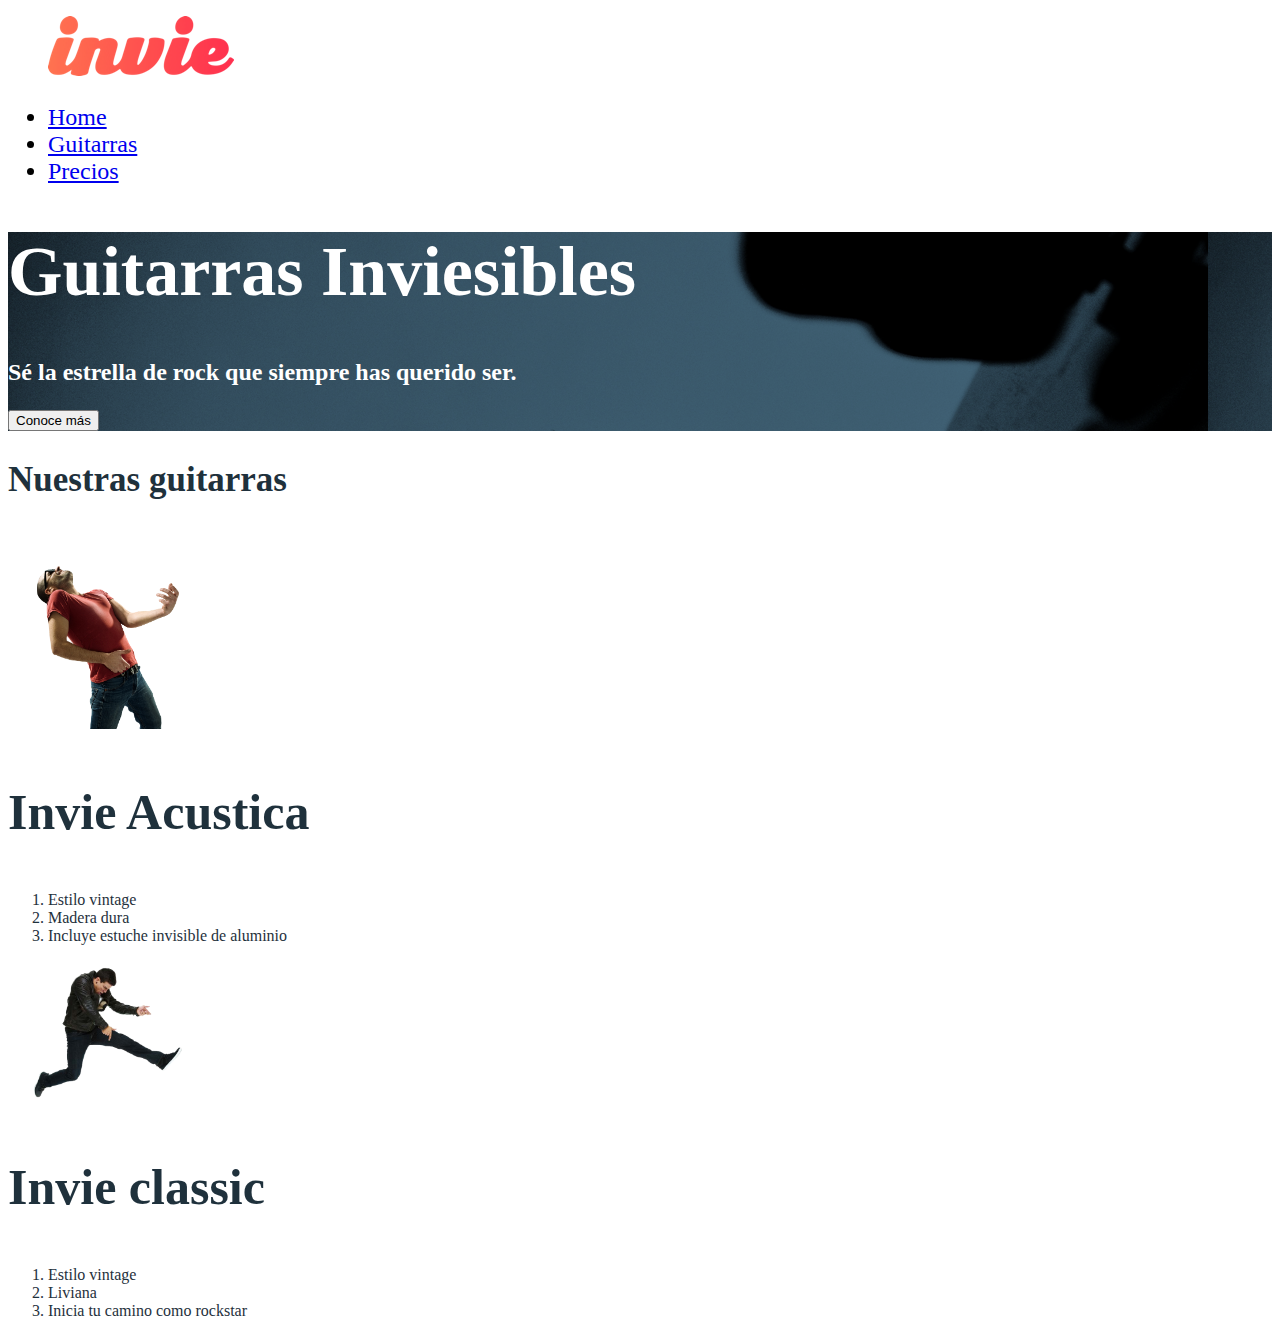
==== index.html @ afae7d02 "background, colores y font-size" ====
<!DOCTYPE html>
<html>
  <head>
    <title>Invie - tus mejores guitarras</title>
    <meta charset="utf-8"/><!-- para que la paguina permita acenntos ñ -->
    <link rel="stylesheet" href="css/invie.css"/>
  </head>

  <body>
    <header id="header" class="header"><!-- header --><!-- los id deben de ser unicos, con ellos se puede referir con href "#id" -->
      <figure class="logotipo"><!-- logotipo -->
        <img src="images/invie.png" width="186" height="60" alt="Invie Logotipo"/><!-- hay dos tipos de rutas, relativas o absolutas -->
      </figure>

      <nav class="menu"><!-- menu --><!-- este tag es para links de navegacion -->
        <ul><!-- hay dos tipos de listas ul y ol una es desorganizada y en la otra organizada de 1 a n -->
          <li>
            <a href="index.html">Home</a>
          </li>
          <li>
            <a href="#guitarras">Guitarras</a>
          </li>
          <li>
            <a href="precios.html">Precios</a>
          </li>
        </ul>
      </nav>

    </header>

    <section id="portada" class="portada"><!-- portada -->
      <h1 class="titulo">Guitarras Inviesibles</h1><!-- titulo -->
      <h3 class="title-a">Sé la estrella de rock que siempre has querido ser.</h3><!-- resumen -->
      <button>Conoce más</button><!-- boton -->
    </section>

    <section id="guitarras" class="guitarras"><!-- guitarras -->
      <h2>Nuestras guitarras</h2><!-- titulo -->

      <article class="guitarra"><!-- guitarra 1 --><!-- este tag es para contenido independiente y diferente en la pagina -->
        <img src="images/invie-acustica.png" alt="Guitarra invie acustica" width="200"/>
        <h3 class="title-b">Invie Acustica</h3>
        <ol>
          <li>Estilo vintage</li>
          <li>Madera dura</li>
          <li>Incluye estuche invisible de aluminio</li>
        </ol>
      </article>

      <article class="guitarra"><!-- guitarra 2 -->
        <img src="images/invie-classic.png" alt="Guitarra invie classic" width="200"/>
        <h3 class="title-b">Invie classic</h3>
        <ol>
          <li>Estilo vintage</li>
          <li>Liviana</li>
          <li>Inicia tu camino como rockstar</li>
        </ol>
      </article>
    </section>

  </body>
</html>
---- css/invie.css ----
.titulo{
  font-size: 70px;
}

.title-a{
  font-size: 24px;
}

.title-b{
  font-size: 50px;
}

.guitarras{
  color: #1F313C;
}

.guitarras h2{
  font-size: 35px;
}

.portada{
  background-image: url('../images/background.png');
  color: white;
}

.menu{
  font-size: 24px;
}
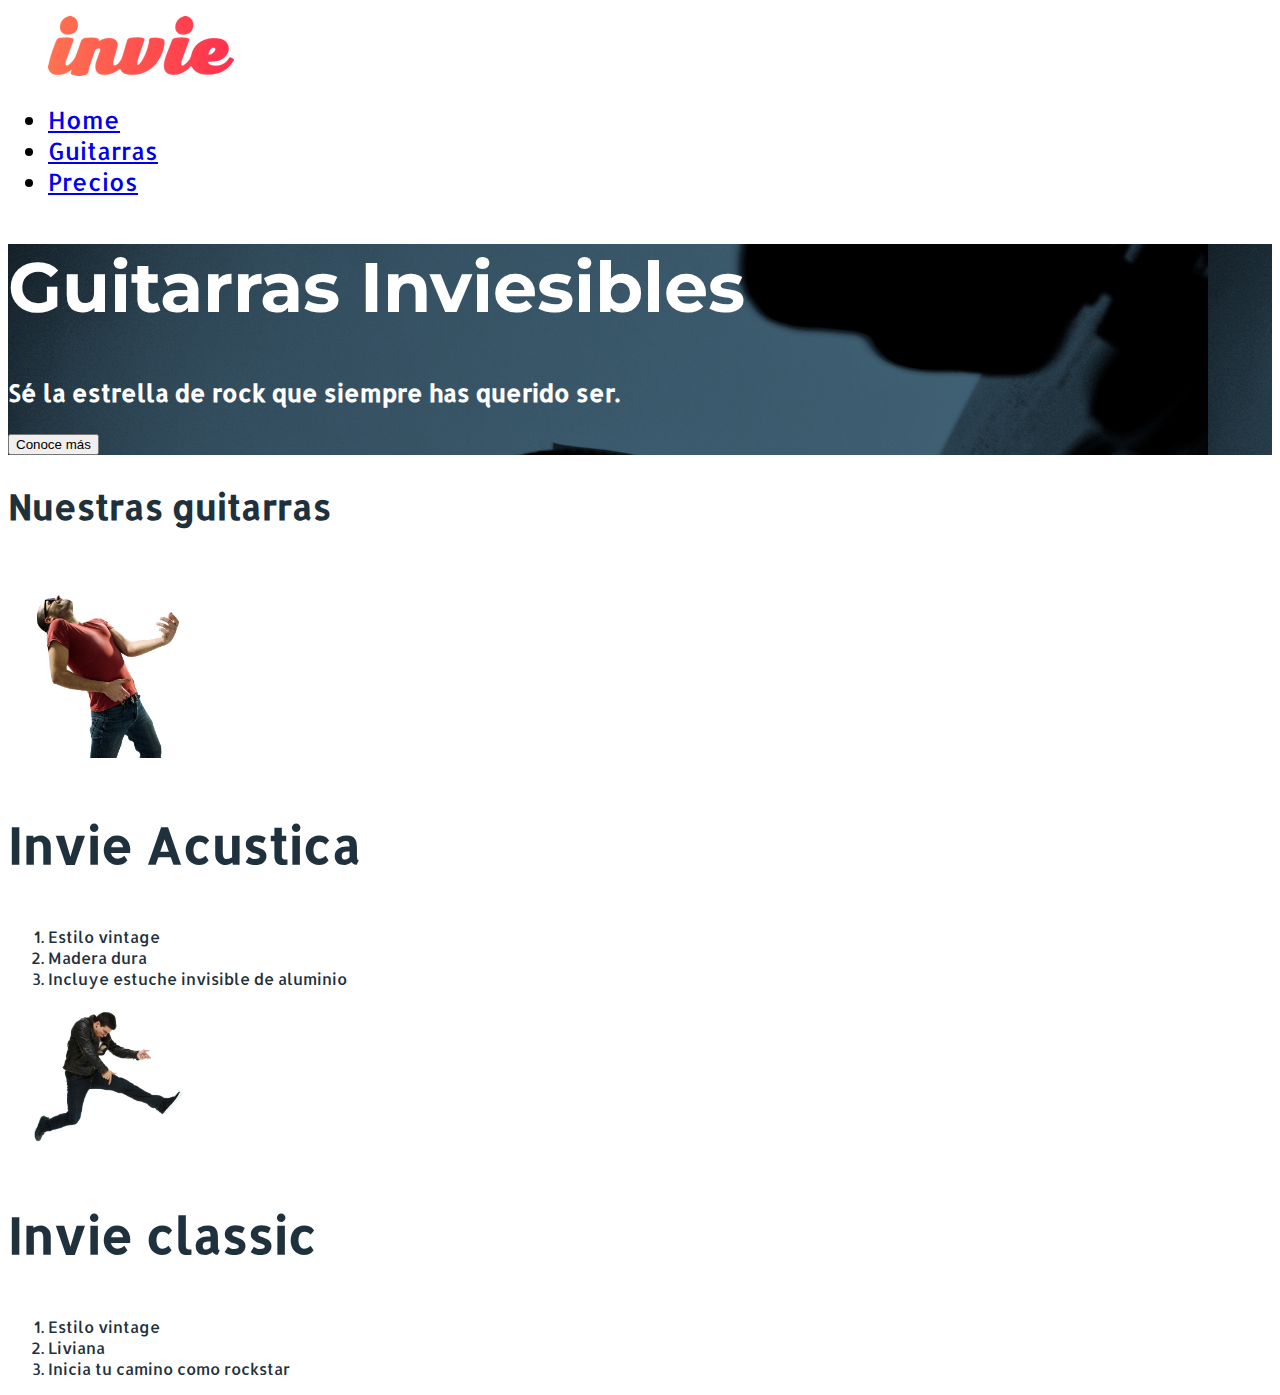
==== commit 392cc3da: "Fuentes" ====
--- a/index.html
+++ b/index.html
@@ -3,6 +3,8 @@
   <head>
     <title>Invie - tus mejores guitarras</title>
     <meta charset="utf-8"/><!-- para que la paguina permita acenntos ñ -->
+    <link href="https://fonts.googleapis.com/css?family=Montserrat|Allerta" rel="stylesheet">
+    <!-- <link href="https://fonts.googleapis.com/css?family=Allerta" rel="stylesheet"> -->
     <link rel="stylesheet" href="css/invie.css"/>
   </head>
 
--- a/css/invie.css
+++ b/css/invie.css
@@ -1,4 +1,10 @@
+
+body{
+  font-family: 'Allerta', sans-serif;
+}
+
 .titulo{
+  font-family: 'Montserrat', sans-serif;
   font-size: 70px;
 }
 
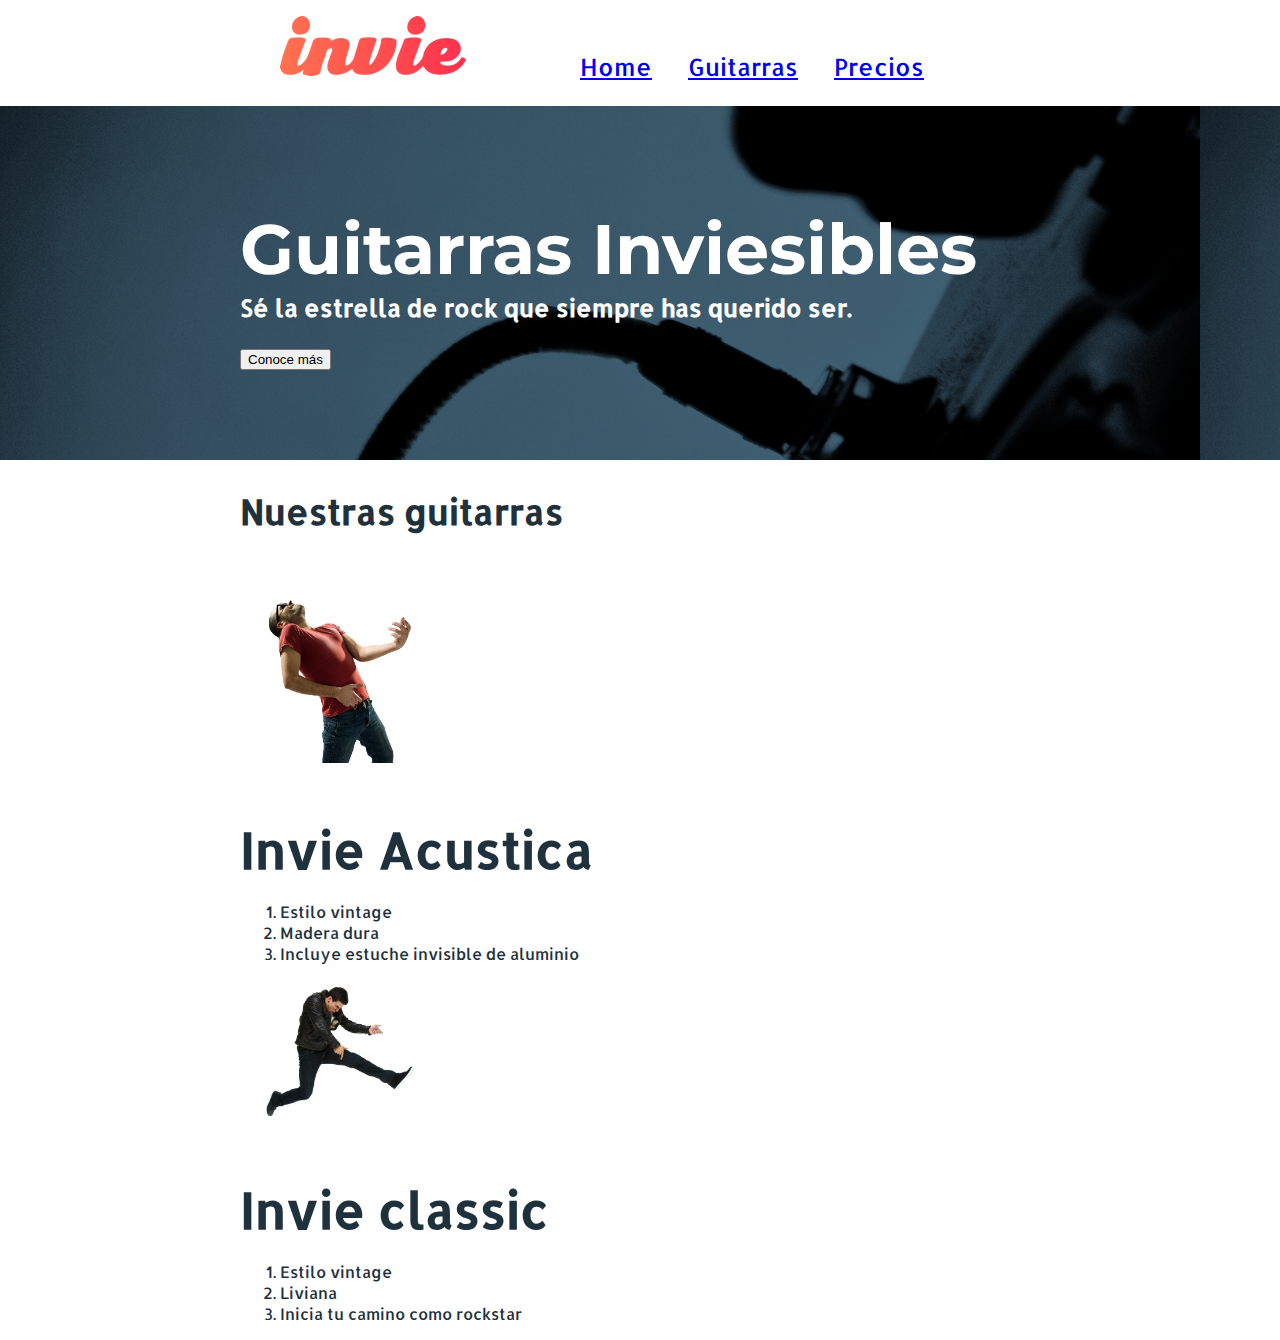
==== commit 366b83e8: "Claseas CSS, margenes y Padding" ====
--- a/index.html
+++ b/index.html
@@ -9,7 +9,7 @@
   </head>
 
   <body>
-    <header id="header" class="header"><!-- header --><!-- los id deben de ser unicos, con ellos se puede referir con href "#id" -->
+    <header id="header" class="header contenedor"><!-- header --><!-- los id deben de ser unicos, con ellos se puede referir con href "#id" -->
       <figure class="logotipo"><!-- logotipo -->
         <img src="images/invie.png" width="186" height="60" alt="Invie Logotipo"/><!-- hay dos tipos de rutas, relativas o absolutas -->
       </figure>
@@ -31,12 +31,14 @@
     </header>
 
     <section id="portada" class="portada"><!-- portada -->
-      <h1 class="titulo">Guitarras Inviesibles</h1><!-- titulo -->
-      <h3 class="title-a">Sé la estrella de rock que siempre has querido ser.</h3><!-- resumen -->
-      <button>Conoce más</button><!-- boton -->
+      <div class="contenedor">
+        <h1 class="titulo">Guitarras Inviesibles</h1><!-- titulo -->
+        <h3 class="title-a">Sé la estrella de rock que siempre has querido ser.</h3><!-- resumen -->
+        <button>Conoce más</button><!-- boton -->
+      </div>
     </section>
 
-    <section id="guitarras" class="guitarras"><!-- guitarras -->
+    <section id="guitarras" class="guitarras contenedor"><!-- guitarras -->
       <h2>Nuestras guitarras</h2><!-- titulo -->
 
       <article class="guitarra"><!-- guitarra 1 --><!-- este tag es para contenido independiente y diferente en la pagina -->
--- a/css/invie.css
+++ b/css/invie.css
@@ -1,19 +1,24 @@
 
 body{
   font-family: 'Allerta', sans-serif;
+  margin: 0;
 }
 
 .titulo{
   font-family: 'Montserrat', sans-serif;
   font-size: 70px;
+  margin-bottom: 0;
+  margin-top: 80px;
 }
 
 .title-a{
   font-size: 24px;
+  margin-top: 0;
 }
 
 .title-b{
   font-size: 50px;
+  margin-bottom: 20px;
 }
 
 .guitarras{
@@ -27,8 +32,28 @@
 .portada{
   background-image: url('../images/background.png');
   color: white;
+  padding: 20px;
+}
+
+.portada button {
+  margin-bottom: 70px;
 }
 
 .menu{
   font-size: 24px;
+  display: inline-block;
 }
+
+.menu li{
+  display: inline-block;
+  margin-left: 30px;
+}
+
+.logotipo{
+  display: inline-block;
+}
+
+.contenedor{
+  width: 800px;
+  margin: auto;
+}
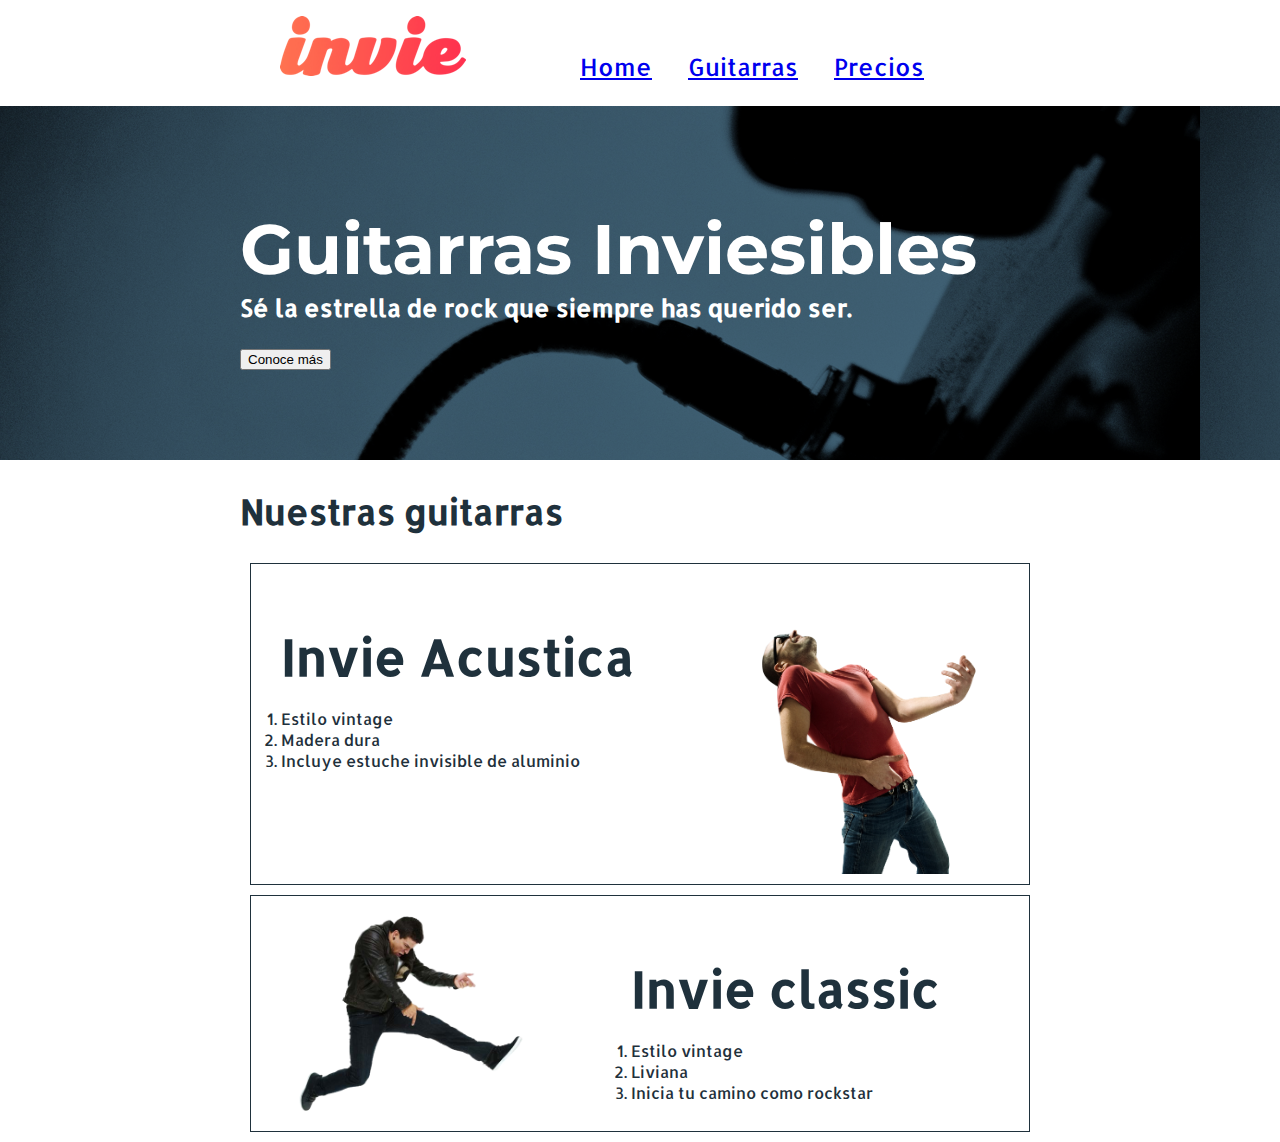
==== commit 49f8c0c8: "Floats a imagenes" ====
--- a/index.html
+++ b/index.html
@@ -42,23 +42,29 @@
       <h2>Nuestras guitarras</h2><!-- titulo -->
 
       <article class="guitarra"><!-- guitarra 1 --><!-- este tag es para contenido independiente y diferente en la pagina -->
-        <img src="images/invie-acustica.png" alt="Guitarra invie acustica" width="200"/>
-        <h3 class="title-b">Invie Acustica</h3>
-        <ol>
-          <li>Estilo vintage</li>
-          <li>Madera dura</li>
-          <li>Incluye estuche invisible de aluminio</li>
-        </ol>
+        <img class="right" src="images/invie-acustica.png" alt="Guitarra invie acustica" width="300"/>
+
+        <div class="contenedor-guitarra-a">
+          <h3 class="title-b">Invie Acustica</h3>
+          <ol>
+            <li>Estilo vintage</li>
+            <li>Madera dura</li>
+            <li>Incluye estuche invisible de aluminio</li>
+          </ol>
+        </div>
       </article>
 
       <article class="guitarra"><!-- guitarra 2 -->
-        <img src="images/invie-classic.png" alt="Guitarra invie classic" width="200"/>
-        <h3 class="title-b">Invie classic</h3>
-        <ol>
-          <li>Estilo vintage</li>
-          <li>Liviana</li>
-          <li>Inicia tu camino como rockstar</li>
-        </ol>
+        <img class="left" src="images/invie-classic.png" alt="Guitarra invie classic" width="300"/>
+
+        <div class="contenedor-guitarra-b">
+          <h3 class="title-b">Invie classic</h3>
+          <ol>
+            <li>Estilo vintage</li>
+            <li>Liviana</li>
+            <li>Inicia tu camino como rockstar</li>
+          </ol>
+      </div>
       </article>
     </section>
 
--- a/css/invie.css
+++ b/css/invie.css
@@ -57,3 +57,30 @@
   width: 800px;
   margin: auto;
 }
+
+.guitarra{
+  margin: 10px;
+  padding: 10px;
+  overflow: hidden;
+  border: 1px solid #1F313C;
+}
+
+.guitarra ol{
+  padding: 0;
+}
+
+.right{
+  float: right;
+}
+
+.left{
+  float: left;
+}
+
+.contenedor-guitarra-a{
+  padding-left: 20px;
+}
+
+.contenedor-guitarra-b{
+  margin-left: 370px;s
+}
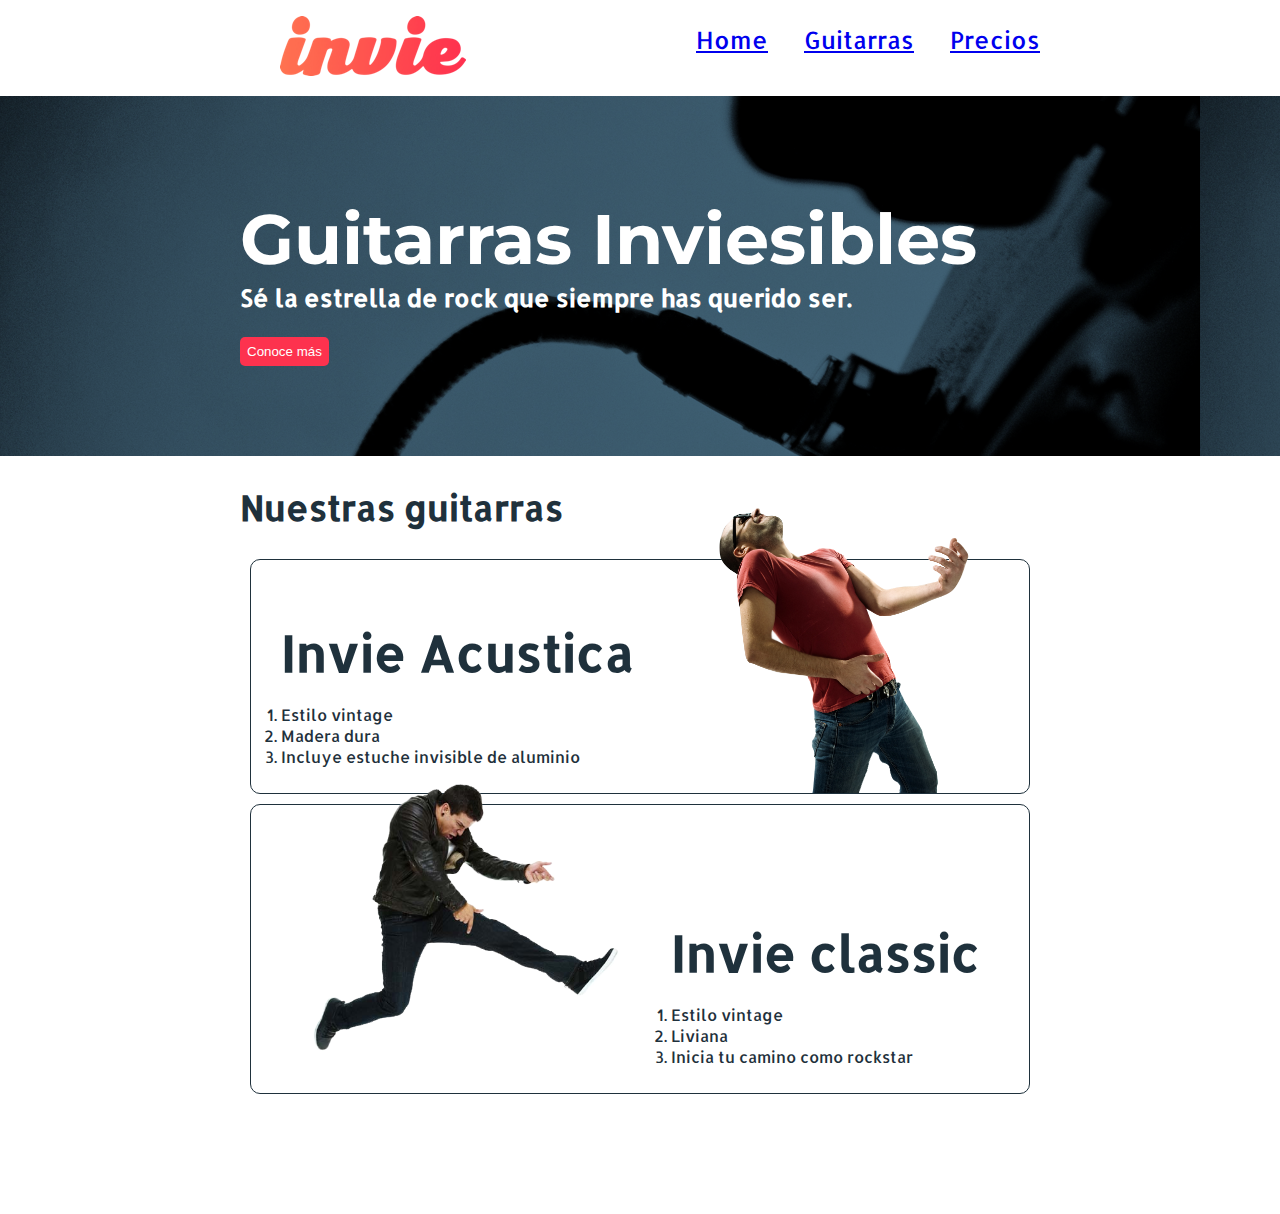
==== commit 6d14259d: "borders, positions" ====
--- a/index.html
+++ b/index.html
@@ -42,7 +42,7 @@
       <h2>Nuestras guitarras</h2><!-- titulo -->
 
       <article class="guitarra"><!-- guitarra 1 --><!-- este tag es para contenido independiente y diferente en la pagina -->
-        <img class="right" src="images/invie-acustica.png" alt="Guitarra invie acustica" width="300"/>
+        <img class="right" src="images/invie-acustica.png" alt="Guitarra invie acustica" width="350"/>
 
         <div class="contenedor-guitarra-a">
           <h3 class="title-b">Invie Acustica</h3>
@@ -55,7 +55,7 @@
       </article>
 
       <article class="guitarra"><!-- guitarra 2 -->
-        <img class="left" src="images/invie-classic.png" alt="Guitarra invie classic" width="300"/>
+        <img class="left" src="images/invie-classic.png" alt="Guitarra invie classic" width="410"/>
 
         <div class="contenedor-guitarra-b">
           <h3 class="title-b">Invie classic</h3>
--- a/css/invie.css
+++ b/css/invie.css
@@ -2,6 +2,14 @@
 body{
   font-family: 'Allerta', sans-serif;
   margin: 0;
+}
+
+button{
+  border-radius: 5px;
+  border: none;
+  background: #fd324e;
+  color: white;
+  padding: 7px;
 }
 
 .titulo{
@@ -39,9 +47,12 @@
   margin-bottom: 70px;
 }
 
+/*Posicion absoluta y haciua la derecha*/
 .menu{
   font-size: 24px;
   display: inline-block;
+  position: absolute;
+  right: 0;
 }
 
 .menu li{
@@ -61,8 +72,9 @@
 .guitarra{
   margin: 10px;
   padding: 10px;
-  overflow: hidden;
+  /*overflow: hidden;*/
   border: 1px solid #1F313C;
+  border-radius: 10px;
 }
 
 .guitarra ol{
@@ -71,10 +83,14 @@
 
 .right{
   float: right;
+  position: relative;
+  bottom: 127px;
 }
 
 .left{
   float: left;
+  position: relative;
+  top: -150px;
 }
 
 .contenedor-guitarra-a{
@@ -82,5 +98,9 @@
 }
 
 .contenedor-guitarra-b{
-  margin-left: 370px;s
+  margin-left: 370px;
 }
+
+.header{
+  position: relative;
+}
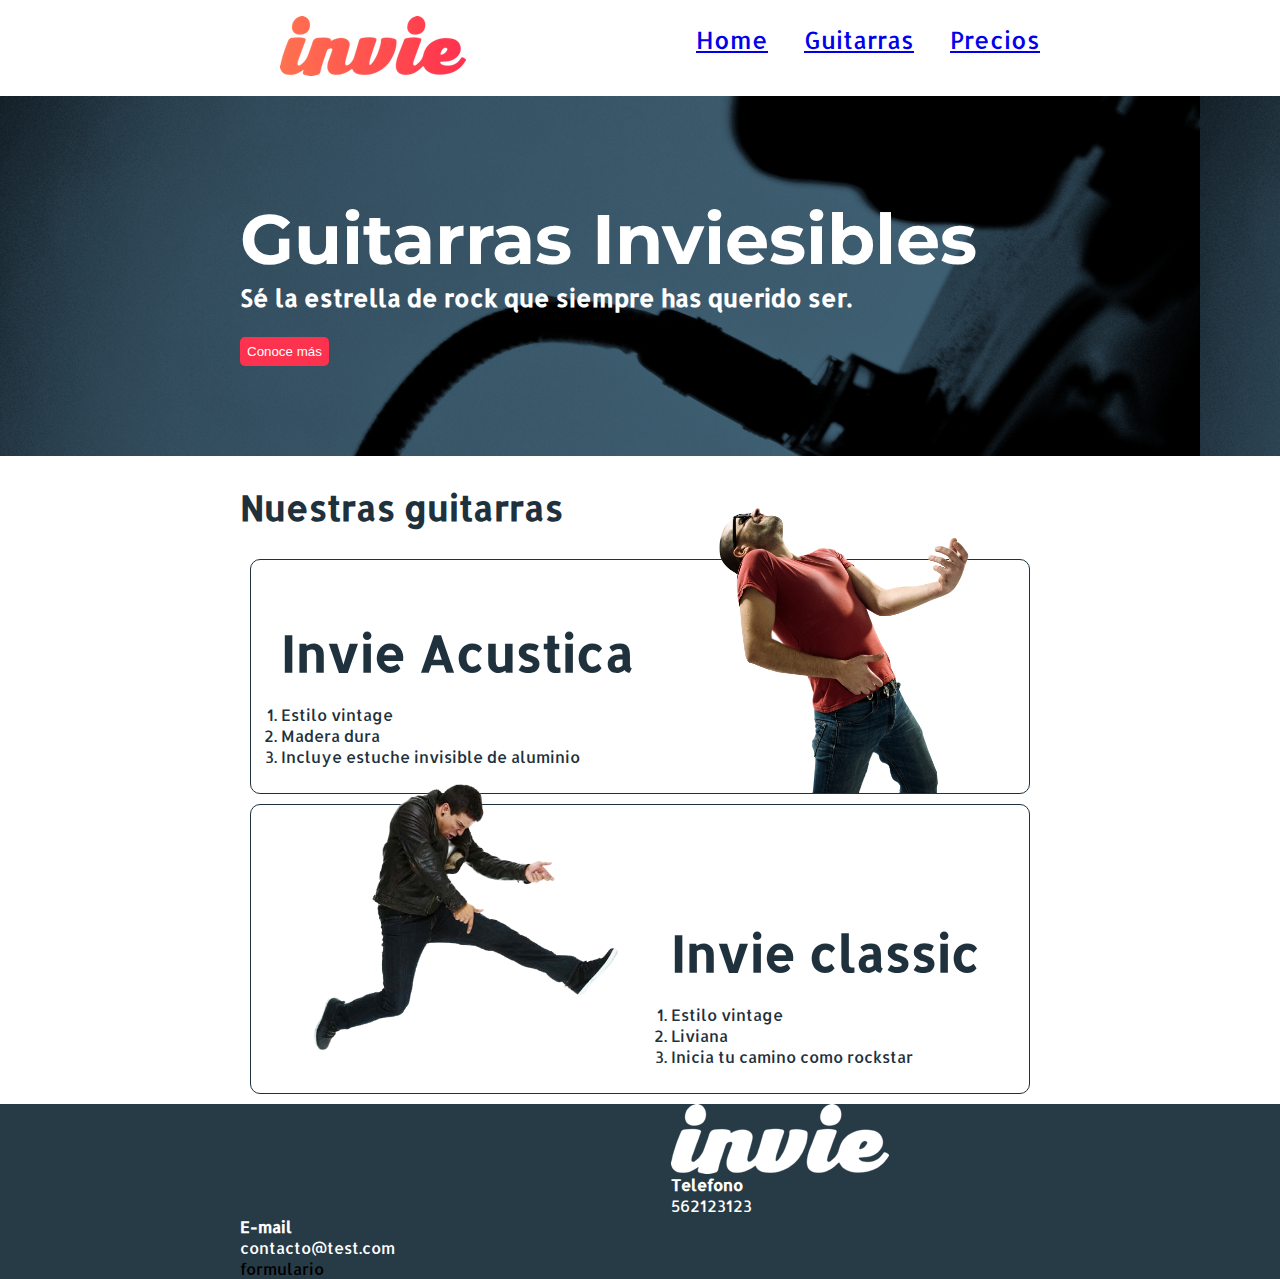
==== commit 64578457: "(22) Agregando footer" ====
--- a/index.html
+++ b/index.html
@@ -68,5 +68,21 @@
       </article>
     </section>
 
+    <footer class="footer">
+      <div class="contenedor">
+        <div class="contacto">
+          <img src="images/invie-white.png" alt="logotipo blanco"/>
+          <!-- Con tel: en el href indicamos al sistema operativo que este link es un telefono -->
+          <a href="tel:+54562123123"></a><strong>Telefono</strong><span>562123123</span></a>
+          <!-- Con mailto: pasa algo similar -->
+          <a href="mailto:"></a><strong>E-mail</strong><span>contacto@test.com</span></a>
+        </div>
+
+        <div class="formulario">
+          formulario
+        </div>
+      </div>
+    </footer>
+
   </body>
 </html>
--- a/css/invie.css
+++ b/css/invie.css
@@ -104,3 +104,23 @@
 .header{
   position: relative;
 }
+
+.footer{
+  background: #273b47;
+}
+
+.contacto img{
+  /* esta propiedad es para que la imagen solo ocupe esa linea horizontal (los siguientes elemtos seran movidos hacia abajo)*/
+  display: block;
+}
+
+.contacto strong{
+  display: block;
+  color: white;
+  text-decoration: none;
+}
+
+.contacto span{
+  color: white;
+  text-decoration: none;
+}
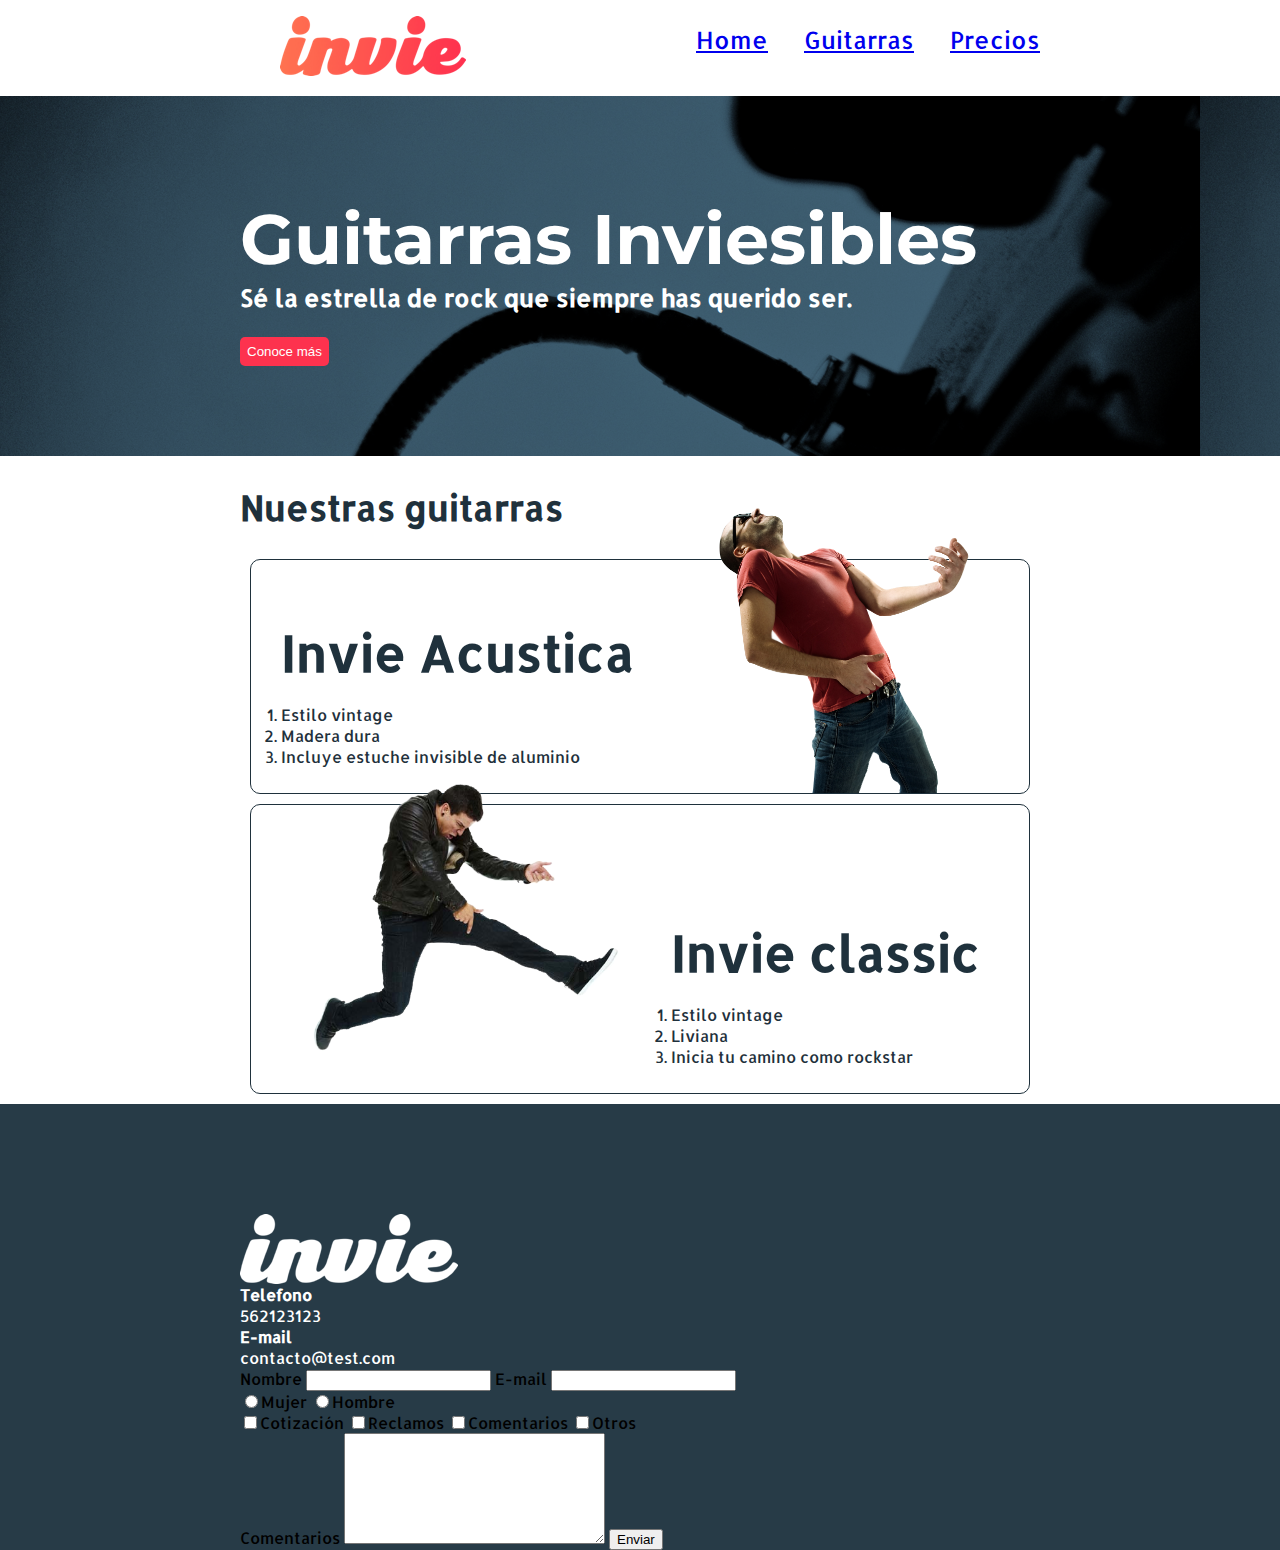
==== commit 76021eeb: "(23) Haciendo formulario de contacto" ====
--- a/index.html
+++ b/index.html
@@ -69,7 +69,7 @@
     </section>
 
     <footer class="footer">
-      <div class="contenedor">
+      <div class="contenedor_fotter">
         <div class="contacto">
           <img src="images/invie-white.png" alt="logotipo blanco"/>
           <!-- Con tel: en el href indicamos al sistema operativo que este link es un telefono -->
@@ -78,9 +78,44 @@
           <a href="mailto:"></a><strong>E-mail</strong><span>contacto@test.com</span></a>
         </div>
 
-        <div class="formulario">
-          formulario
-        </div>
+        <!-- name es lo que se envia al back end para obtener su valor -->
+        <!-- value tambien se puede enviar al back end -->
+        <form class="formulario">
+          <label for="nombre-txt">Nombre</label>
+          <input type="text" required id="nombre-txt" name="nombre"/>
+          <label for="email">E-mail</label>
+          <input type="email" required id="email" name="email"/>
+
+          <div class="sexo">
+            <label for="mujer">
+              <input type="radio" id="mujer" name="sexo" value="mujer">Mujer
+            </label>
+            <label for="hombre">
+              <input type="radio" id="hombre" name="sexo" value="hombre">Hombre
+            </label>
+          </div>
+
+          <div class="intereses">
+            <label for="cotizacion">
+              <input type="checkbox" id="cotizacion" name="intereses" value="cotizacion">Cotización
+            </label>
+            <label for="reclamos">
+              <input type="checkbox" id="reclamos" name="intereses" value="reclamos">Reclamos
+            </label>
+            <label for="comentarios">
+              <input type="checkbox" id="comentarios" name="intereses" value="comentarios">Comentarios
+            </label>
+            <label for="otros">
+              <input type="checkbox" id="otros" name="intereses" value="otros">Otros
+            </label>
+          </div>
+
+          <div>
+            <label for="comentarios">Comentarios</label>
+            <textarea name="comentarios" id="comentarios" rows="7" cols="30"></textarea>
+            <input type="submit" name="" value="Enviar">
+          </div>
+        </form>
       </div>
     </footer>
 
--- a/css/invie.css
+++ b/css/invie.css
@@ -69,6 +69,12 @@
   margin: auto;
 }
 
+.contenedor_fotter{
+  width: 800px;
+  margin: auto;
+  padding-top: 110px
+}
+
 .guitarra{
   margin: 10px;
   padding: 10px;
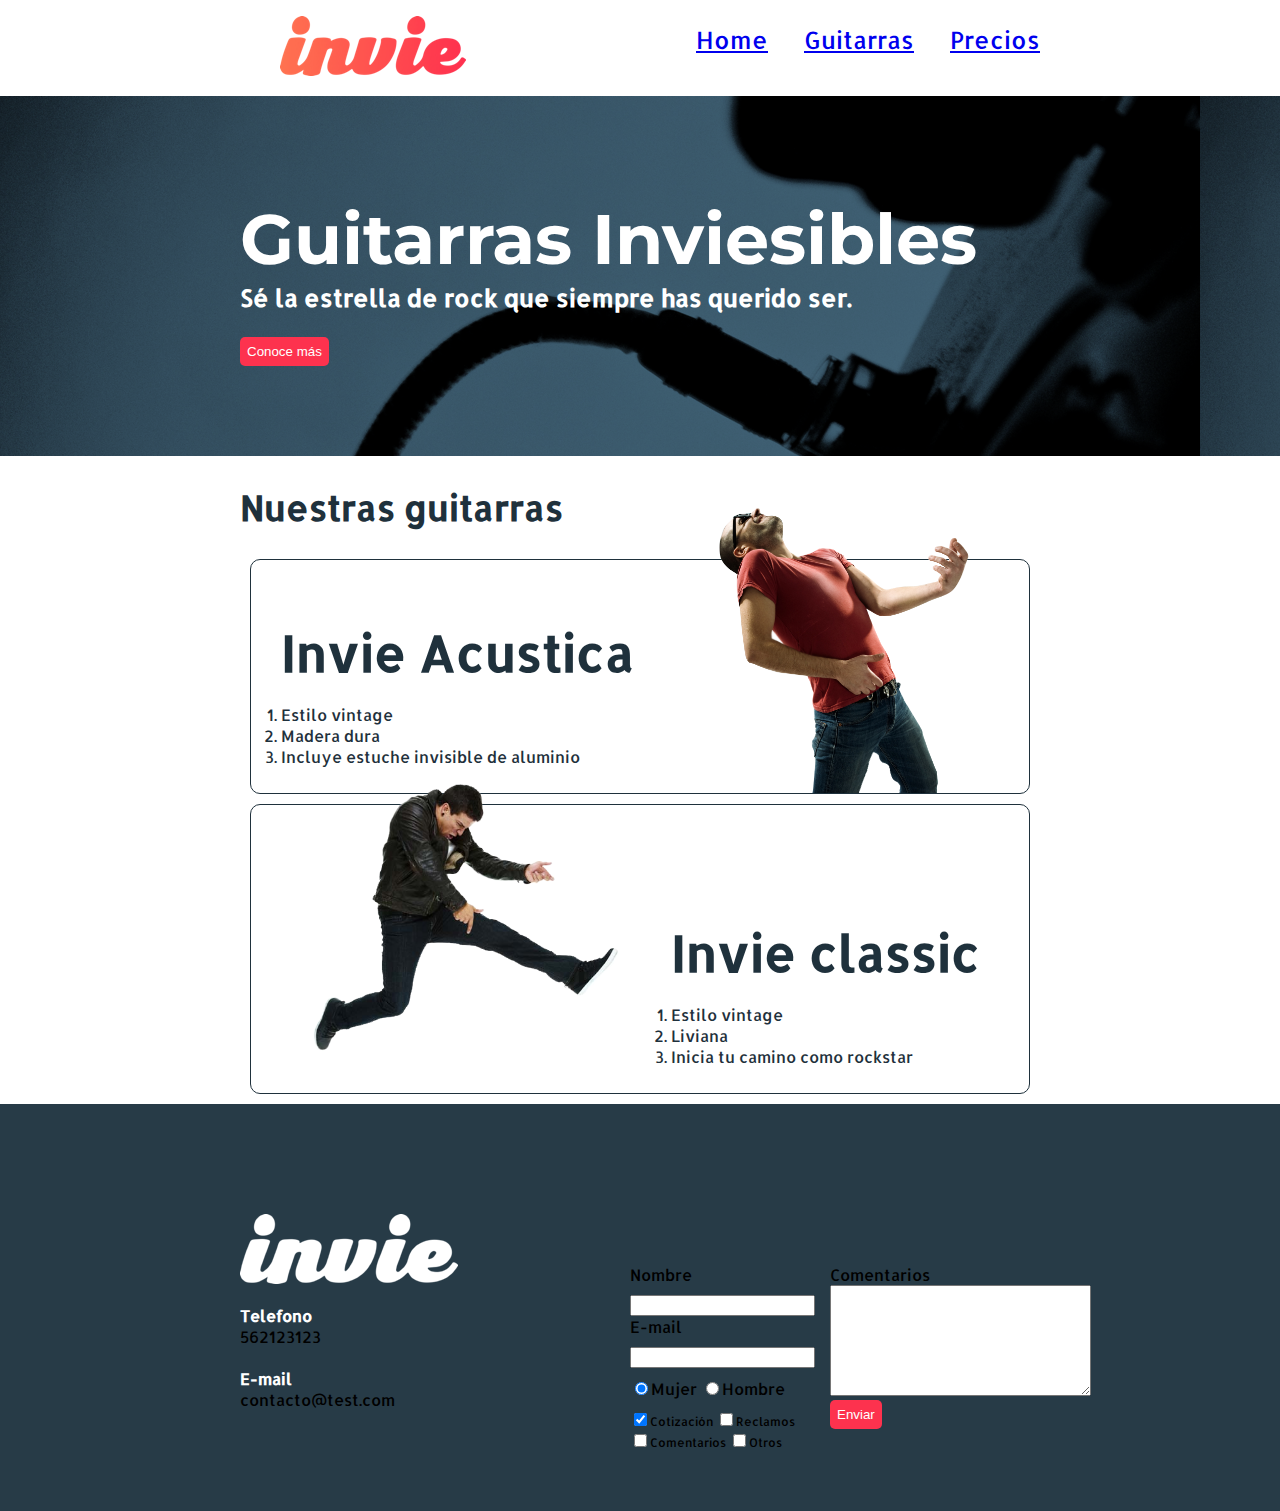
==== commit 6e5aa7ae: "(24) Flexbox en CSS" ====
--- a/index.html
+++ b/index.html
@@ -34,7 +34,7 @@
       <div class="contenedor">
         <h1 class="titulo">Guitarras Inviesibles</h1><!-- titulo -->
         <h3 class="title-a">Sé la estrella de rock que siempre has querido ser.</h3><!-- resumen -->
-        <button>Conoce más</button><!-- boton -->
+        <button class="button">Conoce más</button><!-- boton -->
       </div>
     </section>
 
@@ -70,50 +70,64 @@
 
     <footer class="footer">
       <div class="contenedor_fotter">
+
         <div class="contacto">
-          <img src="images/invie-white.png" alt="logotipo blanco"/>
-          <!-- Con tel: en el href indicamos al sistema operativo que este link es un telefono -->
-          <a href="tel:+54562123123"></a><strong>Telefono</strong><span>562123123</span></a>
-          <!-- Con mailto: pasa algo similar -->
-          <a href="mailto:"></a><strong>E-mail</strong><span>contacto@test.com</span></a>
+          <div>
+            <img src="images/invie-white.png" alt="logotipo blanco"/>
+            <!-- Con tel: en el href indicamos al sistema operativo que este link es un telefono -->
+            <div>
+              <a href="tel:+54562123123"></a><strong>Telefono</strong>
+              <span>562123123</span></a>
+            </div>
+            <!-- Con mailto: pasa algo similar -->
+            <div>
+              <a href="mailto:"></a><strong>E-mail</strong>
+              <span>contacto@test.com</span></a>
+            </div>
+          </div>
         </div>
 
         <!-- name es lo que se envia al back end para obtener su valor -->
         <!-- value tambien se puede enviar al back end -->
         <form class="formulario">
-          <label for="nombre-txt">Nombre</label>
-          <input type="text" required id="nombre-txt" name="nombre"/>
-          <label for="email">E-mail</label>
-          <input type="email" required id="email" name="email"/>
 
-          <div class="sexo">
-            <label for="mujer">
-              <input type="radio" id="mujer" name="sexo" value="mujer">Mujer
-            </label>
-            <label for="hombre">
-              <input type="radio" id="hombre" name="sexo" value="hombre">Hombre
-            </label>
+          <div class="col1">
+            <label for="nombre-txt">Nombre</label>
+            <input type="text" required id="nombre-txt" name="nombre"/>
+            <label for="email">E-mail</label>
+            <input type="email" required id="email" name="email"/>
+
+            <div class="sexo">
+              <label for="mujer">
+                <input type="radio" id="mujer" checked name="sexo" value="mujer">Mujer
+              </label>
+              <label for="hombre">
+                <input type="radio" id="hombre" name="sexo" value="hombre">Hombre
+              </label>
+            </div>
+
+            <div class="intereses">
+              <label for="cotizacion">
+                <input type="checkbox" checked id="cotizacion" name="intereses" value="cotizacion">Cotización
+              </label>
+              <label for="reclamos">
+                <input type="checkbox" id="reclamos" name="intereses" value="reclamos">Reclamos
+              </label>
+              <label for="comentarios">
+                <input type="checkbox" id="comentarios" name="intereses" value="comentarios">Comentarios
+              </label>
+              <label for="otros">
+                <input type="checkbox" id="otros" name="intereses" value="otros">Otros
+              </label>
+            </div>
           </div>
 
-          <div class="intereses">
-            <label for="cotizacion">
-              <input type="checkbox" id="cotizacion" name="intereses" value="cotizacion">Cotización
-            </label>
-            <label for="reclamos">
-              <input type="checkbox" id="reclamos" name="intereses" value="reclamos">Reclamos
-            </label>
-            <label for="comentarios">
-              <input type="checkbox" id="comentarios" name="intereses" value="comentarios">Comentarios
-            </label>
-            <label for="otros">
-              <input type="checkbox" id="otros" name="intereses" value="otros">Otros
-            </label>
-          </div>
-
-          <div>
-            <label for="comentarios">Comentarios</label>
-            <textarea name="comentarios" id="comentarios" rows="7" cols="30"></textarea>
-            <input type="submit" name="" value="Enviar">
+          <div class="col2">
+            <div>
+              <label for="comentarios">Comentarios</label>
+              <textarea name="comentarios" id="comentarios" rows="7" cols="30"></textarea>
+              <input type="submit" name="" value="Enviar" class="button">
+            </div>
           </div>
         </form>
       </div>
--- a/css/invie.css
+++ b/css/invie.css
@@ -4,7 +4,7 @@
   margin: 0;
 }
 
-button{
+.button{
   border-radius: 5px;
   border: none;
   background: #fd324e;
@@ -72,7 +72,7 @@
 .contenedor_fotter{
   width: 800px;
   margin: auto;
-  padding-top: 110px
+  /*padding-top: 110px*/
 }
 
 .guitarra{
@@ -115,6 +115,12 @@
   background: #273b47;
 }
 
+.contacto {
+  display: flex;
+  width: 300px;
+  flex-wrap: wrap;
+}
+
 .contacto img{
   /* esta propiedad es para que la imagen solo ocupe esa linea horizontal (los siguientes elemtos seran movidos hacia abajo)*/
   display: block;
@@ -126,7 +132,45 @@
   text-decoration: none;
 }
 
-.contacto span{
+.contacto a {
   color: white;
   text-decoration: none;
+  margin: 10px 10px 10px 0;
+  align-items: center;
 }
+
+.footer .contenedor_fotter {
+  display: flex;
+  justify-content: space-between;
+}
+
+.formulario {
+  display: flex;
+  width: 400px;
+  padding: 50px 10px;
+}
+
+.col1, .col2 {
+  display: flex;
+  flex-direction: column;
+}
+
+.col1 {
+  margin-right: 15px;
+}
+
+.col2 {
+  align-items: flex-start;
+}
+
+.intereses label {
+  font-size: 12px;
+}
+
+.formulario label, .sexo, .intereses {
+  margin-bottom: 10px;
+}
+
+.sexo {
+  margin-top: 10px;
+}